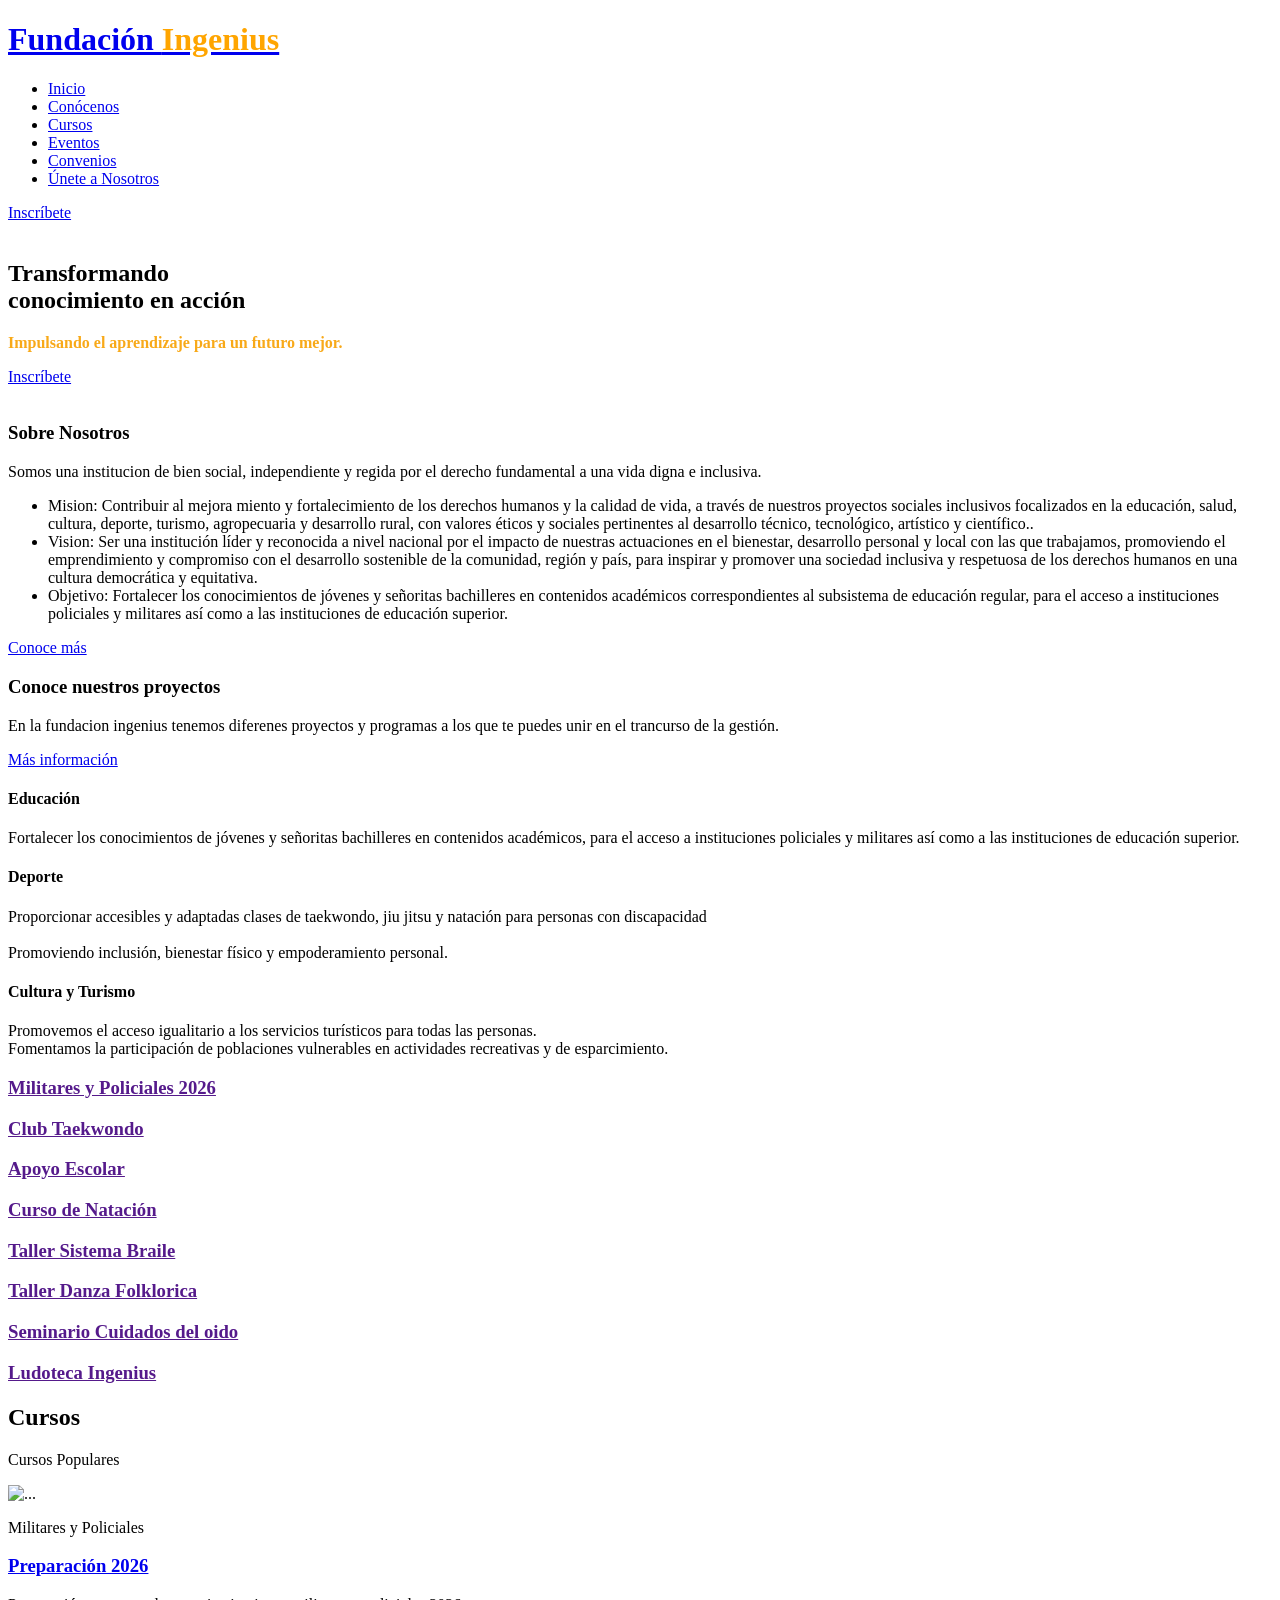
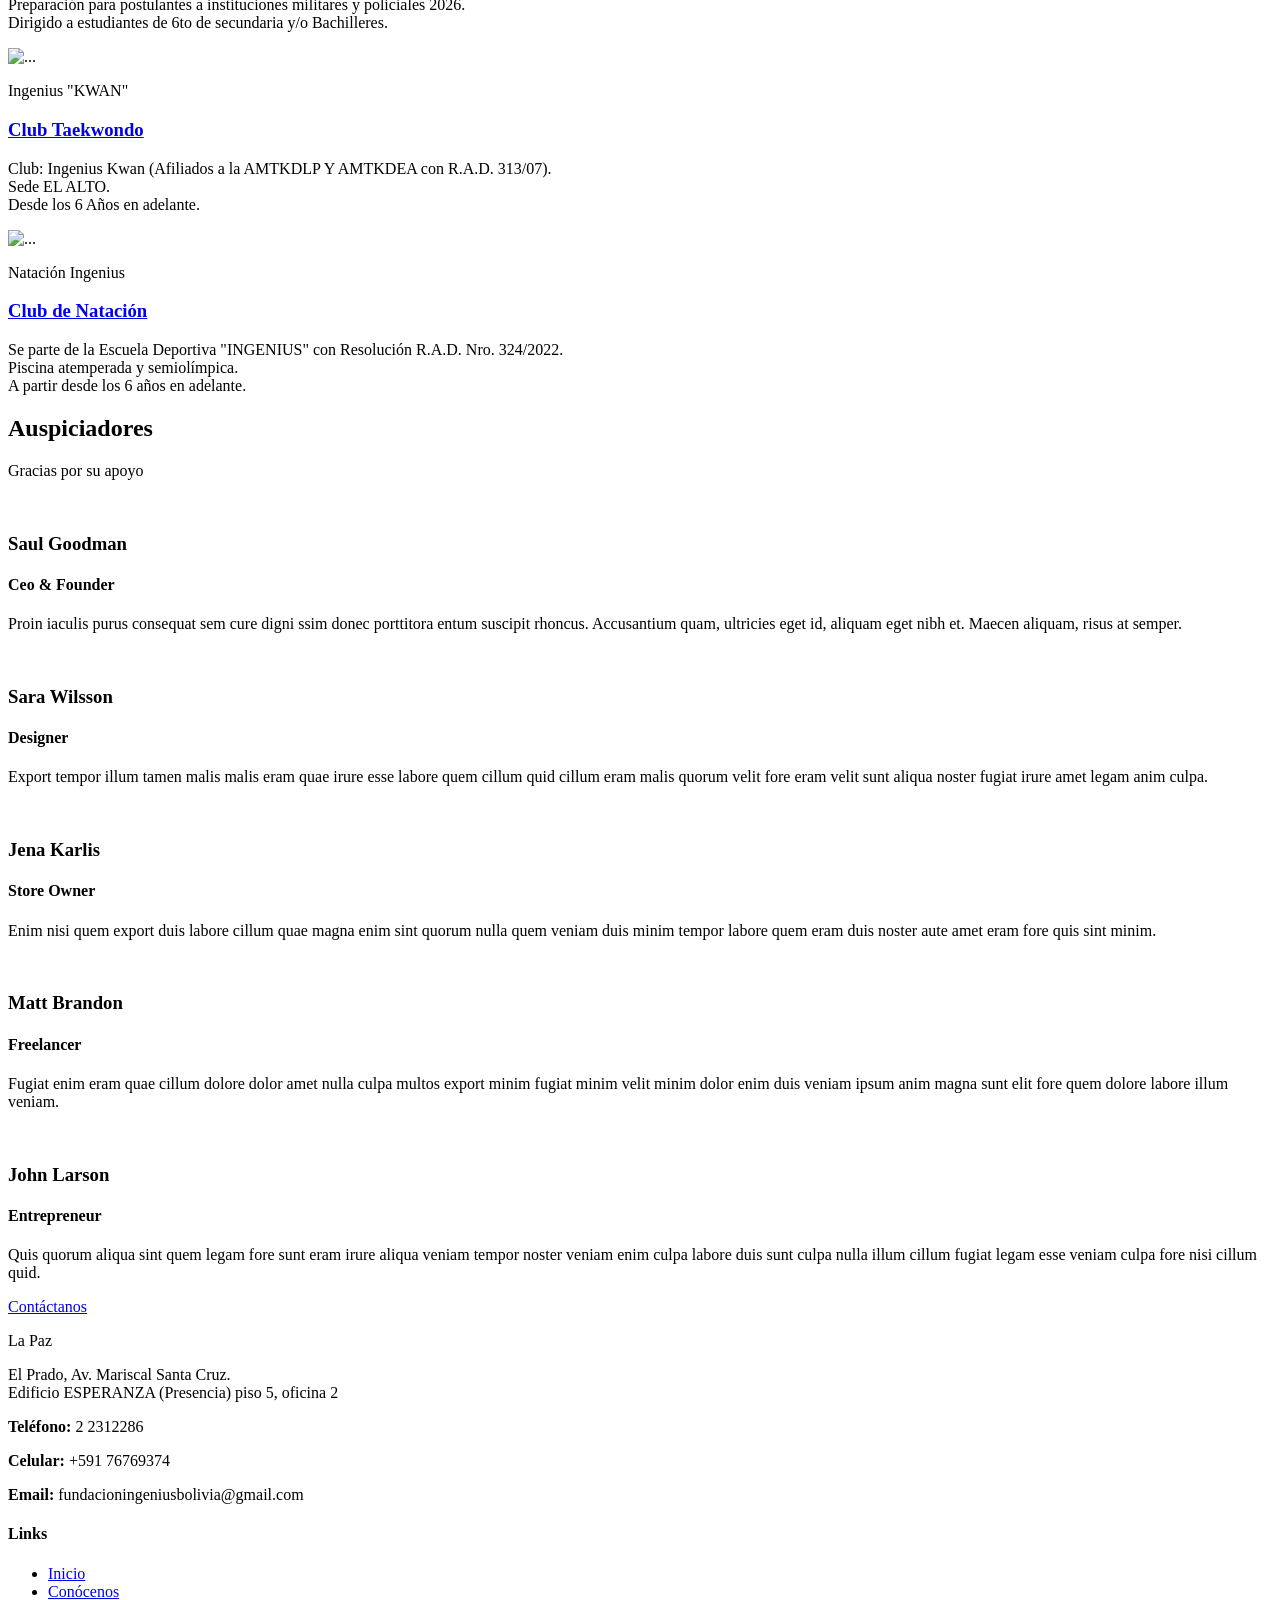
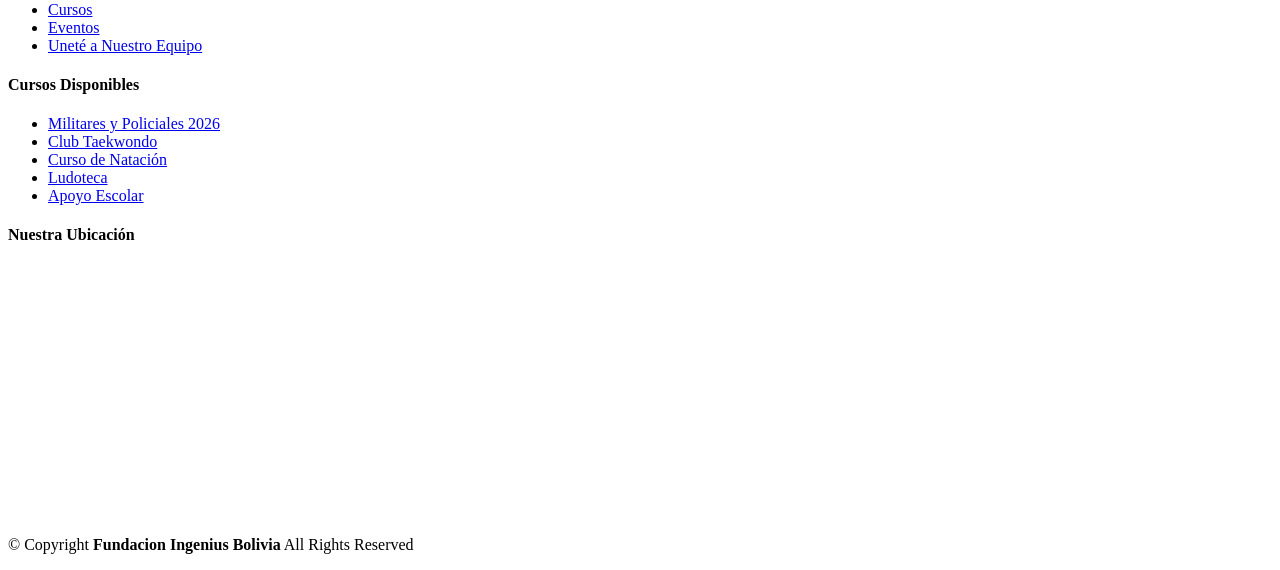
==== index.html @ aba6fb9d "Add files via upload v.0 creado el 9 de abril 2025" ====
<!DOCTYPE html>
<html lang="en">

<head>
  <meta charset="utf-8">
  <meta content="width=device-width, initial-scale=1.0" name="viewport">
  <title>Index - Mentor Bootstrap Template</title>
  <meta name="description" content="">
  <meta name="keywords" content="">

  <!-- Favicons -->
  <link href="assets/img/favicon1.png" rel="icon">
  <link href="assets/img/apple-touch-icon.png" rel="apple-touch-icon">

  <!-- Fonts -->
  <link href="https://fonts.googleapis.com" rel="preconnect">
  <link href="https://fonts.gstatic.com" rel="preconnect" crossorigin>
  <link href="https://fonts.googleapis.com/css2?family=Open+Sans:ital,wght@0,300;0,400;0,500;0,600;0,700;0,800;1,300;1,400;1,500;1,600;1,700;1,800&family=Poppins:ital,wght@0,100;0,200;0,300;0,400;0,500;0,600;0,700;0,800;0,900;1,100;1,200;1,300;1,400;1,500;1,600;1,700;1,800;1,900&family=Raleway:ital,wght@0,100;0,200;0,300;0,400;0,500;0,600;0,700;0,800;0,900;1,100;1,200;1,300;1,400;1,500;1,600;1,700;1,800;1,900&display=swap" rel="stylesheet">

  <!-- Vendor CSS Files -->
  <link href="assets/vendor/bootstrap/css/bootstrap.min.css" rel="stylesheet">
  <link href="assets/vendor/bootstrap-icons/bootstrap-icons.css" rel="stylesheet">
  <link href="assets/vendor/aos/aos.css" rel="stylesheet">
  <link href="assets/vendor/glightbox/css/glightbox.min.css" rel="stylesheet">
  <link href="assets/vendor/swiper/swiper-bundle.min.css" rel="stylesheet">

  <!-- Main CSS File -->
  <link href="assets/css/main.css" rel="stylesheet">
  
  <!-- =======================================================
  * Template Name: Mentor
  * Template URL: https://bootstrapmade.com/mentor-free-education-bootstrap-theme/
  * Updated: Aug 07 2024 with Bootstrap v5.3.3
  * Author: BootstrapMade.com
  * License: https://bootstrapmade.com/license/
  ======================================================== -->
</head>

<body class="index-page">

  <header id="header" class="header d-flex align-items-center sticky-top">
    <div class="container-fluid container-xl position-relative d-flex align-items-center">

      <a href="index.html" class="logo d-flex align-items-center me-auto">
        <!-- Uncomment the line below if you also wish to use an image logo -->
        <!-- <img src="assets/img/logo.png" alt=""> -->
        <h1 class="sitename">Fundación <span class="ingenius">Ingenius</span></h1>
      </a>
      <style>
    .ingenius {
      color: orange; /* Cambia el color de la palabra Ingenius a naranja */
    }
  </style>

      <nav id="navmenu" class="navmenu">
        <ul>
          <li><a href="index.html" class="active">Inicio<br></a></li>
          <li><a href="conócenos.html">Conócenos</a></li>
          <li><a href="cursos.html">Cursos</a></li>
          <li><a href="eventos.html">Eventos</a></li>
          <li><a href="convenios.html">Convenios</a></li>
          <li><a href="Unete.html">Únete a Nosotros</a></li>
        </ul>
        <i class="mobile-nav-toggle d-xl-none bi bi-list"></i>
      </nav>

      <a class="btn-getstarted" href="cursos.html">Inscríbete</a>

    </div>
  </header>

  <main class="main">

    <!-- Hero Section -->
    <section id="hero" class="hero section dark-background">

      <img src="assets/img/portada.jpg" alt="" data-aos="fade-in">

      <div class="container">
        <h2 data-aos="fade-up" data-aos-delay="100">Transformando <br>conocimiento en acción</h2>
        <p data-aos="fade-up" data-aos-delay="200"><span style="color: rgba(247, 160, 0, 0.907);"><b>Impulsando el aprendizaje para un futuro mejor.</b></span></p>
        

        <div class="d-flex mt-4" data-aos="fade-up" data-aos-delay="300">
          <a href="cursos.html" class="btn-get-started">Inscríbete</a>
        </div>
      </div>

    </section><!-- /Hero Section -->

    <!-- About Section -->
    <section id="about" class="about section">

      <div class="container">

        <div class="row gy-4">

          <div class="col-lg-6 order-1 order-lg-2" data-aos="fade-up" data-aos-delay="100">
            <img src="assets/img/cara.jpg" class="img-fluid" alt="">
          </div>

          <div class="col-lg-6 order-2 order-lg-1 content" data-aos="fade-up" data-aos-delay="200">
            <h3>Sobre Nosotros</h3>
            <p class="fst-italic">
              Somos una institucion de bien social, independiente y regida por el derecho fundamental a una vida digna e inclusiva.
            </p>
            <ul>
              <li><i class="bi bi-check-circle"></i> <span>Mision: Contribuir al mejora miento y fortalecimiento de los derechos humanos y la calidad de vida,
               a través de nuestros proyectos sociales inclusivos focalizados en la educación, salud, cultura, deporte, turismo, agropecuaria y desarrollo rural,
                con valores éticos y sociales pertinentes al desarrollo técnico, tecnológico, artístico y científico..</span></li>
              <li><i class="bi bi-check-circle"></i> <span>Vision: Ser una institución líder y reconocida a nivel nacional por el impacto de nuestras actuaciones en el bienestar,
                 desarrollo personal y local con	las que	trabajamos, promoviendo el emprendimiento y compromiso con el desarrollo sostenible de la comunidad,
                  región y país, para inspirar y promover una sociedad inclusiva y respetuosa de los derechos humanos en una cultura democrática y equitativa. </span></li>
              <li><i class="bi bi-check-circle"></i> <span>Objetivo: Fortalecer los conocimientos de jóvenes y señoritas bachilleres en contenidos académicos correspondientes
                 al subsistema de educación regular, para el acceso a instituciones policiales y militares así como a las instituciones de educación superior.</span></li>
            </ul>
            <a href="conócenos.html" class="read-more"><span>Conoce más</span><i class="bi bi-arrow-right"></i></a>
          </div>

        </div>

      </div>

    </section><!-- /About Section -->

    
    <!-- Why Us Section -->
    <section id="why-us" class="section why-us">

      <div class="container">

        <div class="row gy-4">

          <div class="col-lg-4" data-aos="fade-up" data-aos-delay="100">
            <div class="why-box">
              <h3>Conoce nuestros proyectos</h3>
              <p>
                En la fundacion ingenius tenemos diferenes proyectos y programas a los que te puedes unir en el trancurso
                de la gestión.
              </p>
              <div class="text-center">
                <a href="#" class="more-btn"><span>Más información</span> <i class="bi bi-chevron-right"></i></a>
              </div>
            </div>
          </div><!-- End Why Box -->

          <div class="col-lg-8 d-flex align-items-stretch">
            <div class="row gy-4" data-aos="fade-up" data-aos-delay="200">

              <div class="col-xl-4">
                <div class="icon-box d-flex flex-column justify-content-center align-items-center">
                  <i class="bi bi-clipboard-data"></i>
                  <h4>Educación</h4>
                  <p> Fortalecer los conocimientos de jóvenes y señoritas bachilleres en contenidos académicos,
                     para el acceso a instituciones policiales y militares así como a las instituciones de educación superior. </p>
                </div>
              </div><!-- End Icon Box -->

              <div class="col-xl-4" data-aos="fade-up" data-aos-delay="300">
                <div class="icon-box d-flex flex-column justify-content-center align-items-center">
                  <i class="bi bi-trophy"></i>
                  <h4>Deporte</h4>
                  <p>Proporcionar accesibles	y adaptadas clases de taekwondo, jiu jitsu y natación para personas con discapacidad<br><br>
                     Promoviendo inclusión, bienestar físico y empoderamiento personal.</p>
                </div>
              </div><!-- End Icon Box -->

              <div class="col-xl-4" data-aos="fade-up" data-aos-delay="400">
                <div class="icon-box d-flex flex-column justify-content-center align-items-center">
                  <i class="bi bi-airplane-engines"></i>
                  <h4>Cultura  y Turismo</h4>
                  <p>Promovemos el acceso igualitario a los servicios turísticos para todas las personas.<br>
                    Fomentamos la participación de poblaciones vulnerables en actividades recreativas y de esparcimiento.</p>
                </div>
              </div><!-- End Icon Box -->

            </div>
          </div>

        </div>

      </div>

    </section><!-- /Why Us Section -->

    <!-- Features Section -->
    <section id="features" class="features section">

      <div class="container">

        <div class="row gy-4">

          <div class="col-lg-3 col-md-4" data-aos="fade-up" data-aos-delay="100">
            <div class="features-item">
              <i class="bi bi-eye" style="color: #ffbb2c;"></i>
              <h3><a href="" class="stretched-link">Militares y Policiales 2026</a></h3>
            </div>
          </div><!-- End Feature Item -->

          <div class="col-lg-3 col-md-4" data-aos="fade-up" data-aos-delay="200">
            <div class="features-item">
              <i class="bi bi-command" style="color: #5578ff;"></i>
              <h3><a href="" class="stretched-link">Club Taekwondo</a></h3>
            </div>
          </div><!-- End Feature Item -->

          <div class="col-lg-3 col-md-4" data-aos="fade-up" data-aos-delay="300">
            <div class="features-item">
              <i class="bi bi-mortarboard" style="color: #e80368;"></i>
              <h3><a href="" class="stretched-link">Apoyo Escolar</a></h3>
            </div>
          </div><!-- End Feature Item -->

          <div class="col-lg-3 col-md-4" data-aos="fade-up" data-aos-delay="400">
            <div class="features-item">
              <i class="bi bi-nut" style="color: #e361ff;"></i>
              <h3><a href="" class="stretched-link">Curso de Natación</a></h3>
            </div>
          </div><!-- End Feature Item -->

          <div class="col-lg-3 col-md-4" data-aos="fade-up" data-aos-delay="500">
            <div class="features-item">
              <i class="bi bi-shuffle" style="color: #47aeff;"></i>
              <h3><a href="" class="stretched-link">Taller Sistema Braile</a></h3>
            </div>
          </div><!-- End Feature Item -->

          <div class="col-lg-3 col-md-4" data-aos="fade-up" data-aos-delay="600">
            <div class="features-item">
              <i class="bi bi-star" style="color: #ffa76e;"></i>
              <h3><a href="" class="stretched-link">Taller Danza Folklorica</a></h3>
            </div>
          </div><!-- End Feature Item -->

          <div class="col-lg-3 col-md-4" data-aos="fade-up" data-aos-delay="700">
            <div class="features-item">
              <i class="bi bi-x-diamond" style="color: #11dbcf;"></i>
              <h3><a href="" class="stretched-link">Seminario Cuidados del oido</a></h3>
            </div>
          </div><!-- End Feature Item -->

          <div class="col-lg-3 col-md-4" data-aos="fade-up" data-aos-delay="800">
            <div class="features-item">
              <i class="bi bi-brightness-high" style="color: #dddd2a;"></i>
              <h3><a href="" class="stretched-link">Ludoteca Ingenius</a></h3>
            </div>
          </div><!-- End Feature Item -->

        </div>

      </div>

    </section><!-- /Features Section -->

    <!-- Cursos Section -->
    <section id="courses" class="courses section">

      <!-- Section Title -->
      <div class="container section-title" data-aos="fade-up">
        <h2>Cursos</h2>
        <p>Cursos Populares</p>
      </div><!-- End Section Title -->

      <div class="container">

        <div class="row">

          <div class="col-lg-4 col-md-6 d-flex align-items-stretch" data-aos="zoom-in" data-aos-delay="100">
            <div class="course-item">
              <img src="assets/img/curso1.png" class="img-fluid" alt="...">
              <div class="course-content">
                <div class="d-flex justify-content-between align-items-center mb-3">
                  <p class="category">Militares y Policiales </p>
                  
                </div>

                <h3><a href="course-details.html">Preparación 2026</a></h3>
                <p class="description">Preparación para postulantes a instituciones militares y policiales 2026. 
                  <br>Dirigido a estudiantes de 6to de secundaria y/o Bachilleres.</p>
              </div>
            </div>
          </div> <!-- End Course Item-->

          <div class="col-lg-4 col-md-6 d-flex align-items-stretch mt-4 mt-md-0" data-aos="zoom-in" data-aos-delay="200">
            <div class="course-item">
              <img src="assets/img/curso2.png" class="img-fluid" alt="...">
              <div class="course-content">
                <div class="d-flex justify-content-between align-items-center mb-3">
                  <p class="category">Ingenius "KWAN"</p>
                  
                </div>

                <h3><a href="course-details.html">Club Taekwondo</a></h3>
                <p class="description">Club: Ingenius Kwan (Afiliados a la AMTKDLP Y AMTKDEA con R.A.D. 313/07).
                  <br> Sede EL ALTO. <br> Desde los 6 Años en adelante.</p>
              </div>
            </div>
          </div> <!-- End Course Item-->

          <div class="col-lg-4 col-md-6 d-flex align-items-stretch mt-4 mt-lg-0" data-aos="zoom-in" data-aos-delay="300">
            <div class="course-item">
              <img src="assets/img/curso3.png" class="img-fluid" alt="...">
              <div class="course-content">
                <div class="d-flex justify-content-between align-items-center mb-3">
                  <p class="category">Natación Ingenius</p>
                  
                </div>

                <h3><a href="course-details.html">Club de Natación</a></h3>
                <p class="description">Se parte de la Escuela Deportiva "INGENIUS" con Resolución R.A.D. Nro. 324/2022.
                  <br> Piscina atemperada y semiolímpica.
                  <br> A partir desde los 6 años en adelante. </p>
              </div>
            </div>
          </div> <!-- End Course Item-->

        </div>

      </div>

    </section><!-- /Cursos Section -->

    <!-- Auspiciadores Section -->
    <section id="testimonials" class="testimonials section">

      <!-- Section Title -->
      <div class="container section-title" data-aos="fade-up">
        <h2>Auspiciadores</h2>
        <p>Gracias por su apoyo</p>
      </div><!-- End Section Title -->

      <div class="container" data-aos="fade-up" data-aos-delay="100">

        <div class="swiper init-swiper">
          <script type="application/json" class="swiper-config">
            {
              "loop": true,
              "speed": 600,
              "autoplay": {
                "delay": 5000
              },
              "slidesPerView": "auto",
              "pagination": {
                "el": ".swiper-pagination",
                "type": "bullets",
                "clickable": true
              },
              "breakpoints": {
                "320": {
                  "slidesPerView": 1,
                  "spaceBetween": 40
                },
                "1200": {
                  "slidesPerView": 2,
                  "spaceBetween": 20
                }
              }
            }
          </script>
          <div class="swiper-wrapper">

            <div class="swiper-slide">
              <div class="testimonial-wrap">
                <div class="testimonial-item">
                  <img src="assets/img/testimonials/testimonials-1.jpg" class="testimonial-img" alt="">
                  <h3>Saul Goodman</h3>
                  <h4>Ceo &amp; Founder</h4>
                  <div class="stars">
                    <i class="bi bi-star-fill"></i><i class="bi bi-star-fill"></i><i class="bi bi-star-fill"></i><i class="bi bi-star-fill"></i><i class="bi bi-star-fill"></i>
                  </div>
                  <p>
                    <i class="bi bi-quote quote-icon-left"></i>
                    <span>Proin iaculis purus consequat sem cure digni ssim donec porttitora entum suscipit rhoncus. Accusantium quam, ultricies eget id, aliquam eget nibh et. Maecen aliquam, risus at semper.</span>
                    <i class="bi bi-quote quote-icon-right"></i>
                  </p>
                </div>
              </div>
            </div><!-- End testimonial item -->

            <div class="swiper-slide">
              <div class="testimonial-wrap">
                <div class="testimonial-item">
                  <img src="assets/img/testimonials/testimonials-2.jpg" class="testimonial-img" alt="">
                  <h3>Sara Wilsson</h3>
                  <h4>Designer</h4>
                  <div class="stars">
                    <i class="bi bi-star-fill"></i><i class="bi bi-star-fill"></i><i class="bi bi-star-fill"></i><i class="bi bi-star-fill"></i><i class="bi bi-star-fill"></i>
                  </div>
                  <p>
                    <i class="bi bi-quote quote-icon-left"></i>
                    <span>Export tempor illum tamen malis malis eram quae irure esse labore quem cillum quid cillum eram malis quorum velit fore eram velit sunt aliqua noster fugiat irure amet legam anim culpa.</span>
                    <i class="bi bi-quote quote-icon-right"></i>
                  </p>
                </div>
              </div>
            </div><!-- End testimonial item -->

            <div class="swiper-slide">
              <div class="testimonial-wrap">
                <div class="testimonial-item">
                  <img src="assets/img/testimonials/testimonials-3.jpg" class="testimonial-img" alt="">
                  <h3>Jena Karlis</h3>
                  <h4>Store Owner</h4>
                  <div class="stars">
                    <i class="bi bi-star-fill"></i><i class="bi bi-star-fill"></i><i class="bi bi-star-fill"></i><i class="bi bi-star-fill"></i><i class="bi bi-star-fill"></i>
                  </div>
                  <p>
                    <i class="bi bi-quote quote-icon-left"></i>
                    <span>Enim nisi quem export duis labore cillum quae magna enim sint quorum nulla quem veniam duis minim tempor labore quem eram duis noster aute amet eram fore quis sint minim.</span>
                    <i class="bi bi-quote quote-icon-right"></i>
                  </p>
                </div>
              </div>
            </div><!-- End testimonial item -->

            <div class="swiper-slide">
              <div class="testimonial-wrap">
                <div class="testimonial-item">
                  <img src="assets/img/testimonials/testimonials-4.jpg" class="testimonial-img" alt="">
                  <h3>Matt Brandon</h3>
                  <h4>Freelancer</h4>
                  <div class="stars">
                    <i class="bi bi-star-fill"></i><i class="bi bi-star-fill"></i><i class="bi bi-star-fill"></i><i class="bi bi-star-fill"></i><i class="bi bi-star-fill"></i>
                  </div>
                  <p>
                    <i class="bi bi-quote quote-icon-left"></i>
                    <span>Fugiat enim eram quae cillum dolore dolor amet nulla culpa multos export minim fugiat minim velit minim dolor enim duis veniam ipsum anim magna sunt elit fore quem dolore labore illum veniam.</span>
                    <i class="bi bi-quote quote-icon-right"></i>
                  </p>
                </div>
              </div>
            </div><!-- End testimonial item -->

            <div class="swiper-slide">
              <div class="testimonial-wrap">
                <div class="testimonial-item">
                  <img src="assets/img/testimonials/testimonials-5.jpg" class="testimonial-img" alt="">
                  <h3>John Larson</h3>
                  <h4>Entrepreneur</h4>
                  <div class="stars">
                    <i class="bi bi-star-fill"></i><i class="bi bi-star-fill"></i><i class="bi bi-star-fill"></i><i class="bi bi-star-fill"></i><i class="bi bi-star-fill"></i>
                  </div>
                  <p>
                    <i class="bi bi-quote quote-icon-left"></i>
                    <span>Quis quorum aliqua sint quem legam fore sunt eram irure aliqua veniam tempor noster veniam enim culpa labore duis sunt culpa nulla illum cillum fugiat legam esse veniam culpa fore nisi cillum quid.</span>
                    <i class="bi bi-quote quote-icon-right"></i>
                  </p>
                </div>
              </div>
            </div><!-- End testimonial item -->

          </div>
          <div class="swiper-pagination"></div>
        </div>

      </div>

    </section><!-- /Auspiciadores Section -->

    <!-- /footer -->
  </main>

  <footer id="footer" class="footer position-relative light-background">

    <div class="container footer-top">
      <div class="row gy-4">
        <div class="col-lg-4 col-md-6 footer-about">
          <a href="index.html" class="logo d-flex align-items-center">
            <span class="sitename">Contáctanos</span>
          </a>
          <div class="footer-contact pt-3">
            <p>La Paz</p>
            <p>El Prado, Av. Mariscal Santa Cruz.
              <br> Edificio ESPERANZA (Presencia) piso 5, oficina 2</p>
            <p class="mt-3"><strong>Teléfono:</strong> <span>2 2312286</span></p>
            <p><strong>Celular:</strong> <span>+591 76769374</span></p>
            <p><strong>Email:</strong> <span>fundacioningeniusbolivia@gmail.com</span></p>
          </div>
          <div class="social-links d-flex mt-4">
            <a href=""><i class="bi bi-twitter-x"></i></a>
            <a href="https://www.facebook.com/profile.php?id=61551019989097&locale=es_LA"><i class="bi bi-facebook"></i></a>
            <a href=""><i class="bi bi-instagram"></i></a>
            <a href="http://wa.me/59176769374"><i class="bi bi-whatsapp"></i></a>
          </div>
        </div>

        <div class="col-lg-2 col-md-3 footer-links">
          <h4>Links</h4>
          <ul>
            <li><a href="#">Inicio</a></li>
            <li><a href="#">Conócenos</a></li>
            <li><a href="#">Cursos</a></li>
            <li><a href="#">Eventos</a></li>
            <li><a href="#">Uneté a Nuestro Equipo</a></li>
          </ul>
        </div>

        <div class="col-lg-2 col-md-3 footer-links">
          <h4>Cursos Disponibles</h4>
          <ul>
            <li><a href="#">Militares y Policiales 2026</a></li>
            <li><a href="#">Club Taekwondo</a></li>
            <li><a href="#">Curso de Natación</a></li>
            <li><a href="#">Ludoteca</a></li>
            <li><a href="#">Apoyo Escolar</a></li>
          </ul>
        </div>

        <div class="col-lg-4 col-md-12">
          <h4>Nuestra Ubicación</h4>
          <iframe 
            src="https://www.google.com/maps/embed?pb=!1m18!1m12!1m3!1d3825.570882433929!2d-68.1364099!3d-16.4972523!2m3!1f0!2f0!3f0!3m2!1i1024!2i768!4f13.1!3m3!1m2!1s0x915edf0124077f69%3A0x8f3f6873fa115785!2sCentro%20Pedag%C3%B3gico%20Ingenius!5e0!3m2!1ses-419!2sbo!4v1743532230890!5m2!1ses-419!2sbo"  
            width="100%" 
            height="250" 
            style="border:0; border-radius: 10px;" 
            allowfullscreen="" 
            loading="lazy" 
            referrerpolicy="no-referrer-when-downgrade">
          </iframe>
        </div>
      </div>
    </div>
        

      </div>
    </div>

    <div class="container copyright text-center mt-4">
      <p>© <span>Copyright</span> <strong class="px-1 sitename">Fundacion Ingenius Bolivia</strong> <span>All Rights Reserved</span></p>
      <div class="credits">
        </div>
    </div>
   

  </footer>

  <!-- Scroll Top -->
  <a href="#" id="scroll-top" class="scroll-top d-flex align-items-center justify-content-center"><i class="bi bi-arrow-up-short"></i></a>

  <!-- Preloader -->
  <div id="preloader"></div>

  <!-- Vendor JS Files -->
  <script src="assets/vendor/bootstrap/js/bootstrap.bundle.min.js"></script>
  <script src="assets/vendor/php-email-form/validate.js"></script>
  <script src="assets/vendor/aos/aos.js"></script>
  <script src="assets/vendor/glightbox/js/glightbox.min.js"></script>
  <script src="assets/vendor/purecounter/purecounter_vanilla.js"></script>
  <script src="assets/vendor/swiper/swiper-bundle.min.js"></script>

  <!-- Main JS File -->
  <script src="assets/js/main.js"></script>

</body>

</html>
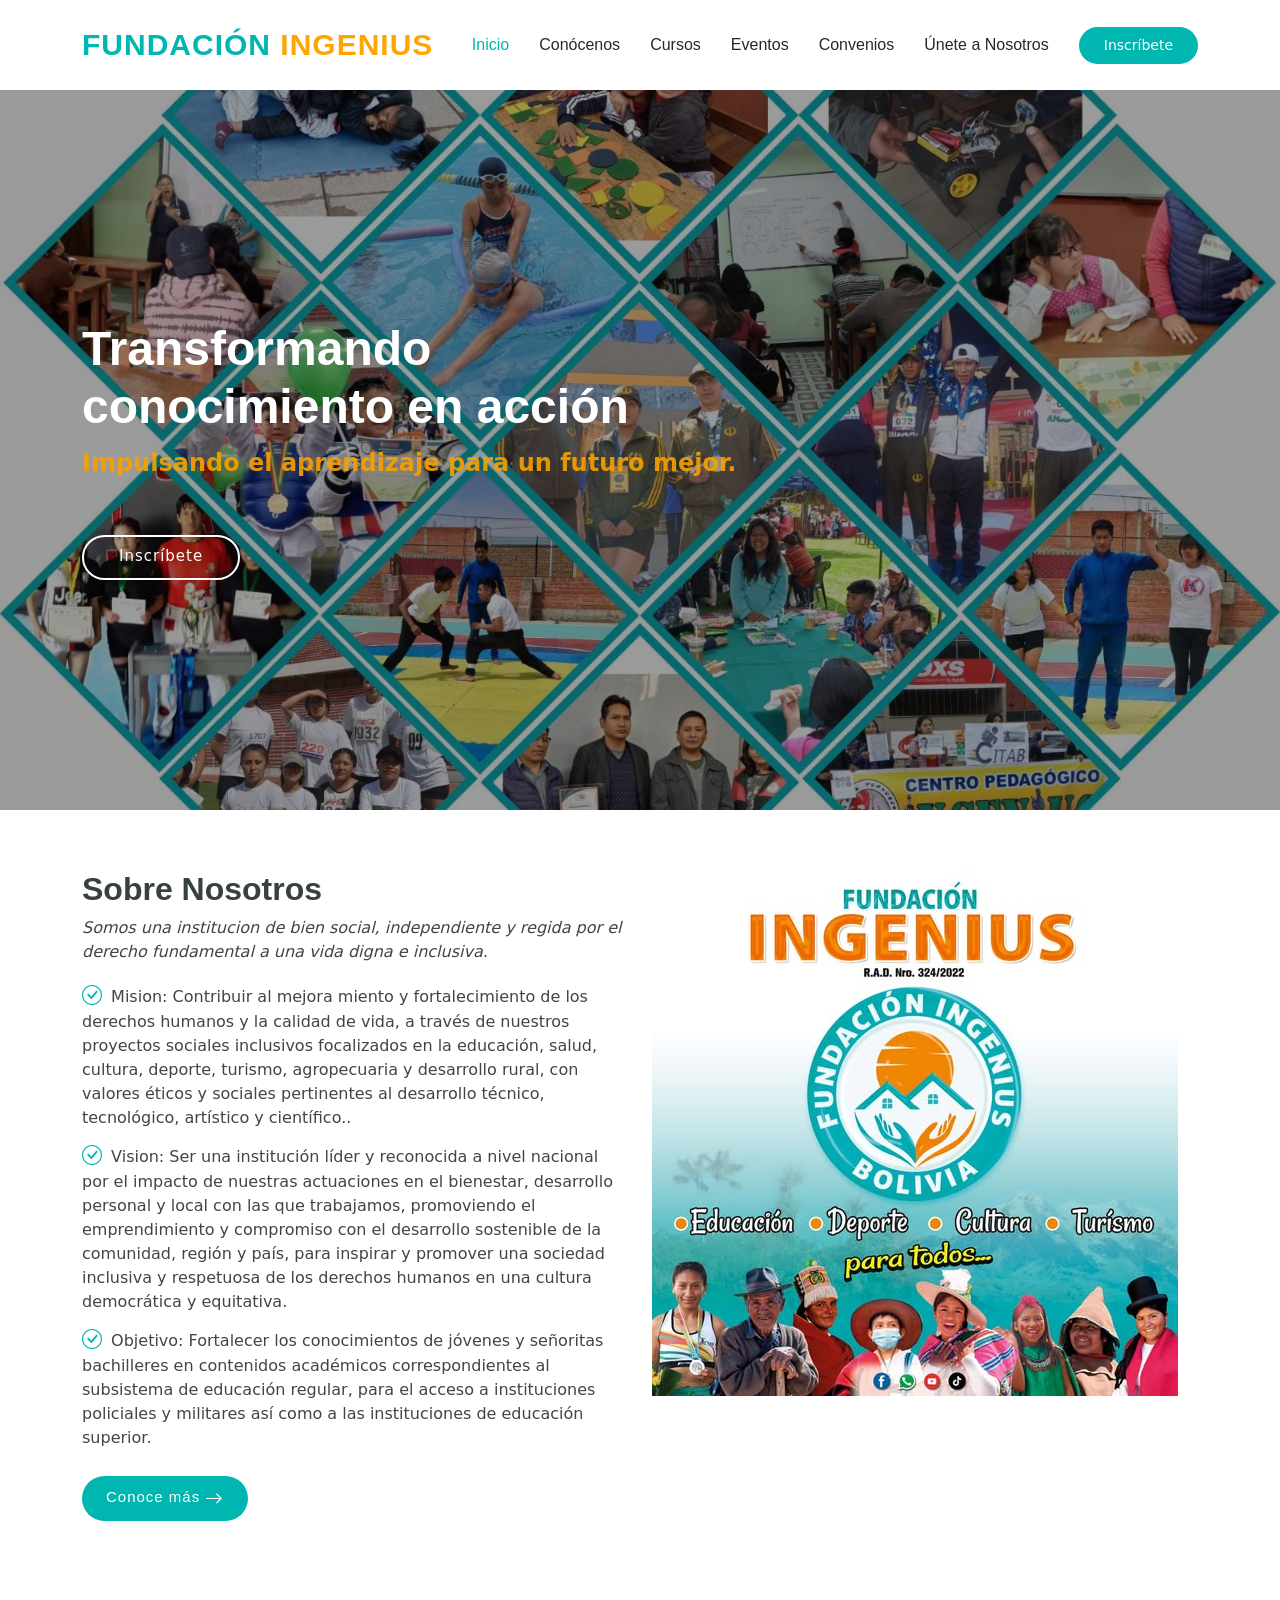
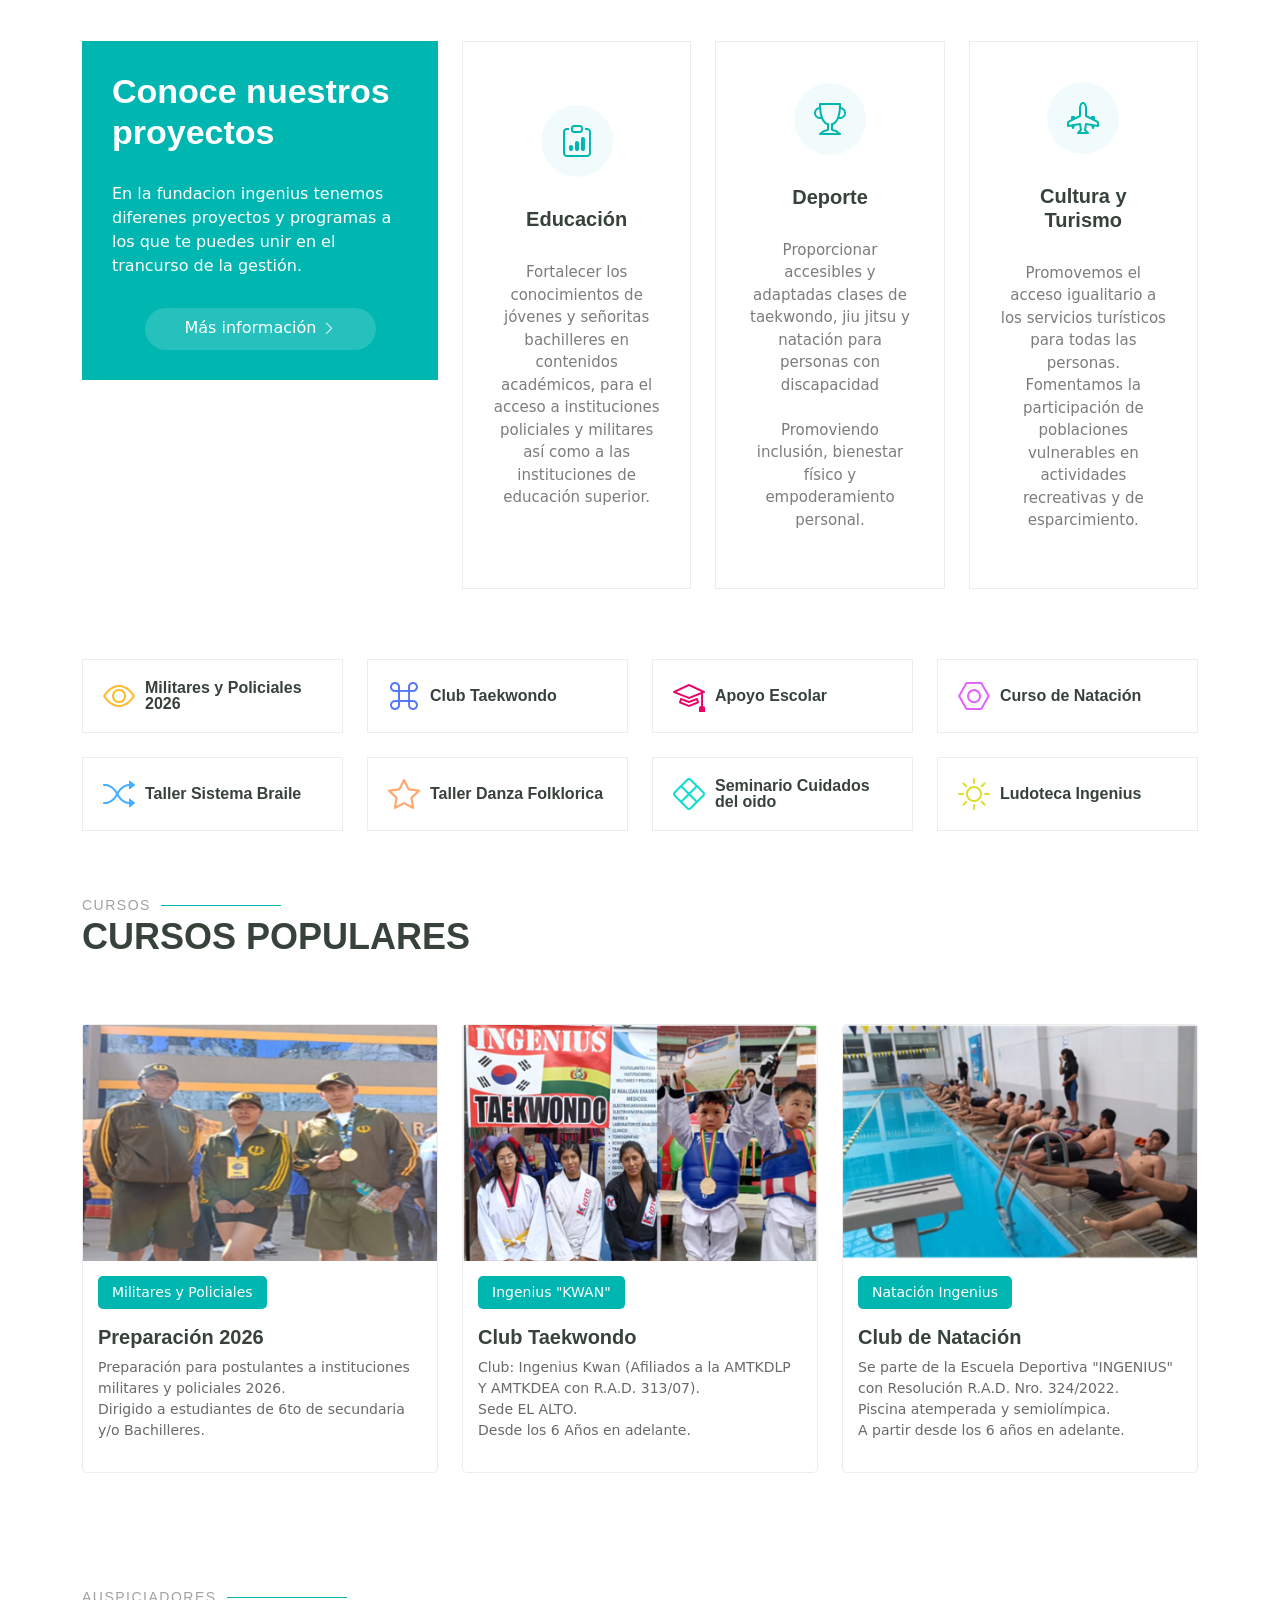
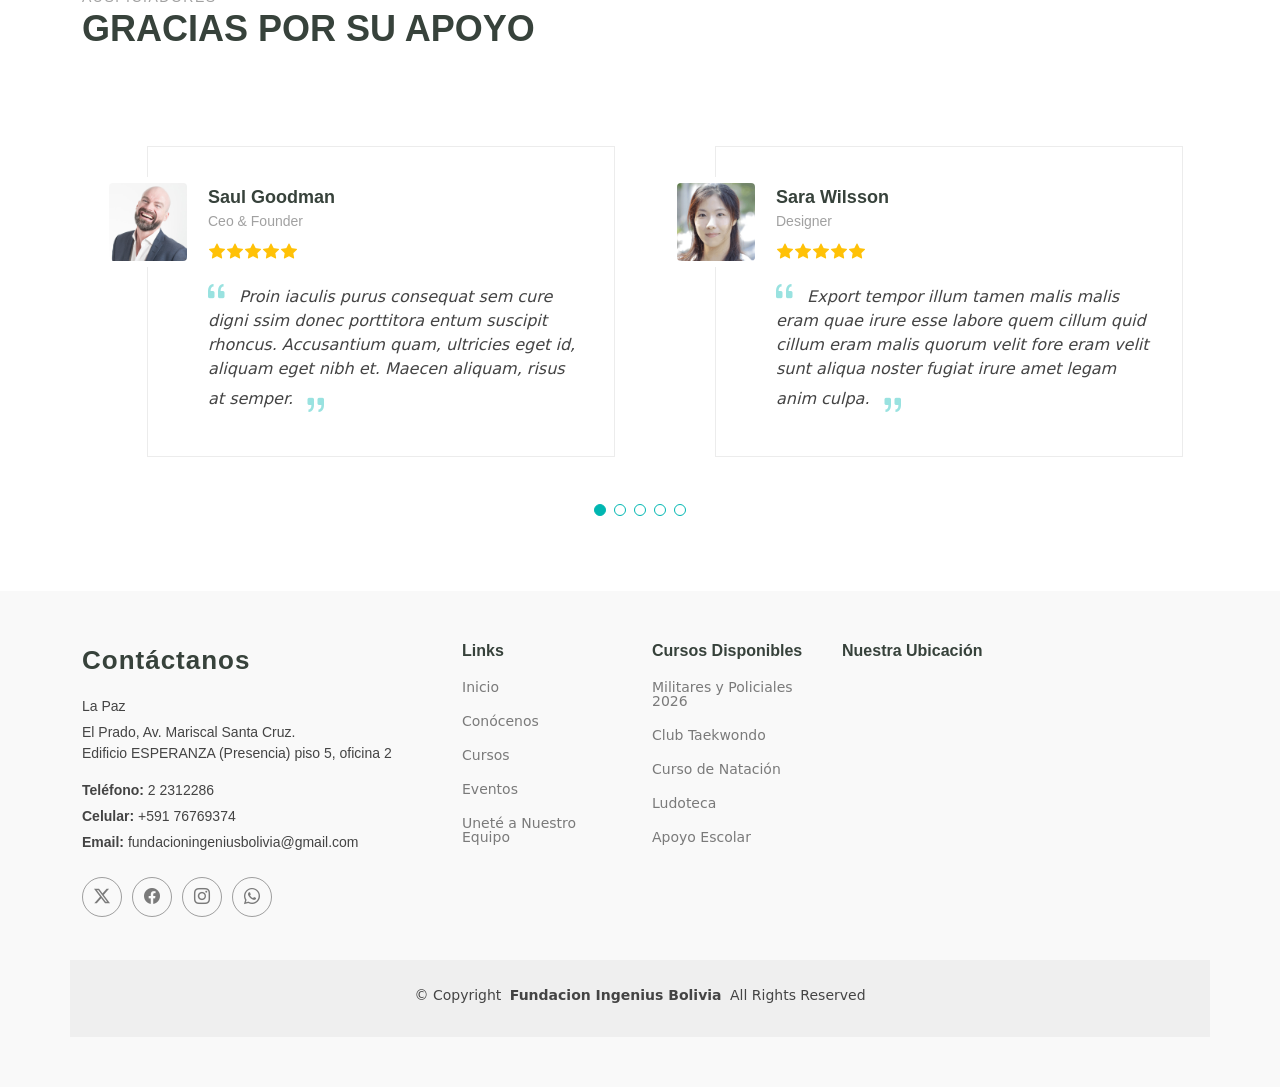
==== commit ac43abd2: "Update index.html" ====
--- a/index.html
+++ b/index.html
@@ -59,7 +59,7 @@
           <li><a href="cursos.html">Cursos</a></li>
           <li><a href="eventos.html">Eventos</a></li>
           <li><a href="convenios.html">Convenios</a></li>
-          <li><a href="Unete.html">Únete a Nosotros</a></li>
+          <li><a href="unete.html">Únete a Nosotros</a></li>
         </ul>
         <i class="mobile-nav-toggle d-xl-none bi bi-list"></i>
       </nav>
@@ -553,4 +553,4 @@
 
 </body>
 
-</html>+</html>
--- a/assets/css/main.css
+++ b/assets/css/main.css
@@ -0,0 +1,1887 @@
+/**
+* Template Name: Mentor
+* Template URL: https://bootstrapmade.com/mentor-free-education-bootstrap-theme/
+* Updated: Aug 07 2024 with Bootstrap v5.3.3
+* Author: BootstrapMade.com
+* License: https://bootstrapmade.com/license/
+*/
+
+/*--------------------------------------------------------------
+# Font & Color Variables
+# Help: https://bootstrapmade.com/color-system/
+--------------------------------------------------------------*/
+/* Fonts */
+
+/* Global Colors - The following color variables are used throughout the website. Updating them here will change the color scheme of the entire website */
+:root {
+  --default-font: "Open Sans", system-ui, -apple-system, "Segoe UI", Roboto, "Helvetica Neue", Arial, "Noto Sans", "Liberation Sans", sans-serif, "Apple Color Emoji", "Segoe UI Emoji", "Segoe UI Symbol", "Noto Color Emoji";
+  --heading-font: "Raleway", sans-serif;
+  --nav-font: "Poppins", sans-serif;
+
+  /* Global Colors */
+  --background-color: #ffffff; /* Fondo del sitio */
+  --default-color: #444444; /* Texto principal */
+  --heading-color: #37423b; /* Títulos y encabezados */
+  --accent-color: #00B6B1; /* Color verde esmeralda para botones, enlaces y acentos */
+  --surface-color: #ffffff; /* Fondo de tarjetas, cajas, etc. */
+  --contrast-color: #ffffff; /* Texto claro sobre fondo oscuro */
+
+  /* Nav Menu Colors */
+  --nav-color: #272828; /* Color de los enlaces del menú */
+  --nav-hover-color: #00B6B1; /* Hover en el menú */
+  --nav-mobile-background-color: #ffffff; /* Fondo menú móvil */
+  --nav-dropdown-background-color: #ffffff; /* Fondo del menú desplegable */
+  --nav-dropdown-color: #272828; /* Color de enlaces desplegables */
+  --nav-dropdown-hover-color: #00B6B1; /* Hover en el menú desplegable */
+
+  /* Scroll suave */
+  scroll-behavior: smooth;
+}
+
+/* Color Presets */
+.light-background {
+  --background-color: #f9f9f9;
+  --surface-color: #ffffff;
+}
+
+.dark-background {
+  --background-color: #060606;
+  --default-color: #ffffff;
+  --heading-color: #ffffff;
+  --surface-color: #252525;
+  --contrast-color: #ffffff;
+}
+
+
+/* Smooth scroll */
+:root {
+  scroll-behavior: smooth;
+}
+
+/*--------------------------------------------------------------
+# General Styling & Shared Classes
+--------------------------------------------------------------*/
+body {
+  color: var(--default-color);
+  background-color: var(--background-color);
+  font-family: var(--default-font);
+}
+
+a {
+  color: var(--accent-color);
+  text-decoration: none;
+  transition: 0.3s;
+}
+
+a:hover {
+  color: color-mix(in srgb, var(--accent-color), transparent 25%);
+  text-decoration: none;
+}
+
+h1,
+h2,
+h3,
+h4,
+h5,
+h6 {
+  color: var(--heading-color);
+  font-family: var(--heading-font);
+}
+
+/* PHP Email Form Messages
+------------------------------*/
+.php-email-form .error-message {
+  display: none;
+  background: #df1529;
+  color: #ffffff;
+  text-align: left;
+  padding: 15px;
+  margin-bottom: 24px;
+  font-weight: 600;
+}
+
+.php-email-form .sent-message {
+  display: none;
+  color: #ffffff;
+  background: #059652;
+  text-align: center;
+  padding: 15px;
+  margin-bottom: 24px;
+  font-weight: 600;
+}
+
+.php-email-form .loading {
+  display: none;
+  background: var(--surface-color);
+  text-align: center;
+  padding: 15px;
+  margin-bottom: 24px;
+}
+
+.php-email-form .loading:before {
+  content: "";
+  display: inline-block;
+  border-radius: 50%;
+  width: 24px;
+  height: 24px;
+  margin: 0 10px -6px 0;
+  border: 3px solid var(--accent-color);
+  border-top-color: var(--surface-color);
+  animation: php-email-form-loading 1s linear infinite;
+}
+
+@keyframes php-email-form-loading {
+  0% {
+    transform: rotate(0deg);
+  }
+
+  100% {
+    transform: rotate(360deg);
+  }
+}
+
+/* Pulsating Play Button
+------------------------------*/
+.pulsating-play-btn {
+  width: 94px;
+  height: 94px;
+  background: radial-gradient(var(--accent-color) 50%, color-mix(in srgb, var(--accent-color), transparent 75%) 52%);
+  border-radius: 50%;
+  display: block;
+  position: relative;
+  overflow: hidden;
+}
+
+.pulsating-play-btn:before {
+  content: "";
+  position: absolute;
+  width: 120px;
+  height: 120px;
+  animation-delay: 0s;
+  animation: pulsate-play-btn 2s;
+  animation-direction: forwards;
+  animation-iteration-count: infinite;
+  animation-timing-function: steps;
+  opacity: 1;
+  border-radius: 50%;
+  border: 5px solid color-mix(in srgb, var(--accent-color), transparent 30%);
+  top: -15%;
+  left: -15%;
+  background: rgba(198, 16, 0, 0);
+}
+
+.pulsating-play-btn:after {
+  content: "";
+  position: absolute;
+  left: 50%;
+  top: 50%;
+  transform: translateX(-40%) translateY(-50%);
+  width: 0;
+  height: 0;
+  border-top: 10px solid transparent;
+  border-bottom: 10px solid transparent;
+  border-left: 15px solid #fff;
+  z-index: 100;
+  transition: all 400ms cubic-bezier(0.55, 0.055, 0.675, 0.19);
+}
+
+.pulsating-play-btn:hover:before {
+  content: "";
+  position: absolute;
+  left: 50%;
+  top: 50%;
+  transform: translateX(-40%) translateY(-50%);
+  width: 0;
+  height: 0;
+  border: none;
+  border-top: 10px solid transparent;
+  border-bottom: 10px solid transparent;
+  border-left: 15px solid #fff;
+  z-index: 200;
+  animation: none;
+  border-radius: 0;
+}
+
+.pulsating-play-btn:hover:after {
+  border-left: 15px solid var(--accent-color);
+  transform: scale(20);
+}
+
+@keyframes pulsate-play-btn {
+  0% {
+    transform: scale(0.6, 0.6);
+    opacity: 1;
+  }
+
+  100% {
+    transform: scale(1, 1);
+    opacity: 0;
+  }
+}
+
+/*--------------------------------------------------------------
+# Global Header
+--------------------------------------------------------------*/
+.header {
+  color: var(--default-color);
+  background-color: var(--background-color);
+  padding: 15px 0;
+  transition: all 0.5s;
+  z-index: 997;
+}
+
+.header .logo {
+  line-height: 1;
+}
+
+.header .logo img {
+  max-height: 36px;
+  margin-right: 8px;
+}
+
+.header .logo h1 {
+  font-weight: 700;
+  font-size: 30px;
+  margin: 0;
+  letter-spacing: 1px;
+  text-transform: uppercase;
+  color: var(--accent-color);
+}
+
+.header .btn-getstarted,
+.header .btn-getstarted:focus {
+  color: var(--contrast-color);
+  background: var(--accent-color);
+  font-size: 14px;
+  padding: 8px 25px;
+  margin: 0 0 0 30px;
+  border-radius: 50px;
+  transition: 0.3s;
+}
+
+.header .btn-getstarted:hover,
+.header .btn-getstarted:focus:hover {
+  color: var(--contrast-color);
+  background: color-mix(in srgb, var(--accent-color), transparent 15%);
+}
+
+@media (max-width: 1200px) {
+  .header .logo {
+    order: 1;
+  }
+
+  .header .btn-getstarted {
+    order: 2;
+    margin: 0 15px 0 0;
+    padding: 6px 15px;
+  }
+
+  .header .navmenu {
+    order: 3;
+  }
+}
+
+.scrolled .header {
+  box-shadow: 0px 0 18px rgba(0, 0, 0, 0.1);
+}
+
+/*--------------------------------------------------------------
+# Navigation Menu
+--------------------------------------------------------------*/
+/* Navmenu - Desktop */
+@media (min-width: 1200px) {
+  .navmenu {
+    padding: 0;
+  }
+
+  .navmenu ul {
+    margin: 0;
+    padding: 0;
+    display: flex;
+    list-style: none;
+    align-items: center;
+  }
+
+  .navmenu li {
+    position: relative;
+  }
+
+  .navmenu a,
+  .navmenu a:focus {
+    color: var(--nav-color);
+    padding: 18px 15px;
+    font-size: 16px;
+    font-family: var(--nav-font);
+    font-weight: 400;
+    display: flex;
+    align-items: center;
+    justify-content: space-between;
+    white-space: nowrap;
+    transition: 0.3s;
+  }
+
+  .navmenu a i,
+  .navmenu a:focus i {
+    font-size: 12px;
+    line-height: 0;
+    margin-left: 5px;
+    transition: 0.3s;
+  }
+
+  .navmenu li:last-child a {
+    padding-right: 0;
+  }
+
+  .navmenu li:hover>a,
+  .navmenu .active,
+  .navmenu .active:focus {
+    color: var(--nav-hover-color);
+  }
+
+  .navmenu .dropdown ul {
+    margin: 0;
+    padding: 10px 0;
+    background: var(--nav-dropdown-background-color);
+    display: block;
+    position: absolute;
+    visibility: hidden;
+    left: 14px;
+    top: 130%;
+    opacity: 0;
+    transition: 0.3s;
+    border-radius: 4px;
+    z-index: 99;
+    box-shadow: 0px 0px 30px rgba(0, 0, 0, 0.1);
+  }
+
+  .navmenu .dropdown ul li {
+    min-width: 200px;
+  }
+
+  .navmenu .dropdown ul a {
+    padding: 10px 20px;
+    font-size: 15px;
+    text-transform: none;
+    color: var(--nav-dropdown-color);
+  }
+
+  .navmenu .dropdown ul a i {
+    font-size: 12px;
+  }
+
+  .navmenu .dropdown ul a:hover,
+  .navmenu .dropdown ul .active:hover,
+  .navmenu .dropdown ul li:hover>a {
+    color: var(--nav-dropdown-hover-color);
+  }
+
+  .navmenu .dropdown:hover>ul {
+    opacity: 1;
+    top: 100%;
+    visibility: visible;
+  }
+
+  .navmenu .dropdown .dropdown ul {
+    top: 0;
+    left: -90%;
+    visibility: hidden;
+  }
+
+  .navmenu .dropdown .dropdown:hover>ul {
+    opacity: 1;
+    top: 0;
+    left: -100%;
+    visibility: visible;
+  }
+}
+
+/* Navmenu - Mobile */
+@media (max-width: 1199px) {
+  .mobile-nav-toggle {
+    color: var(--nav-color);
+    font-size: 28px;
+    line-height: 0;
+    margin-right: 10px;
+    cursor: pointer;
+    transition: color 0.3s;
+  }
+
+  .navmenu {
+    padding: 0;
+    z-index: 9997;
+  }
+
+  .navmenu ul {
+    display: none;
+    list-style: none;
+    position: absolute;
+    inset: 60px 20px 20px 20px;
+    padding: 10px 0;
+    margin: 0;
+    border-radius: 6px;
+    background-color: var(--nav-mobile-background-color);
+    border: 1px solid color-mix(in srgb, var(--default-color), transparent 90%);
+    box-shadow: none;
+    overflow-y: auto;
+    transition: 0.3s;
+    z-index: 9998;
+  }
+
+  .navmenu a,
+  .navmenu a:focus {
+    color: var(--nav-dropdown-color);
+    padding: 10px 20px;
+    font-family: var(--nav-font);
+    font-size: 17px;
+    font-weight: 500;
+    display: flex;
+    align-items: center;
+    justify-content: space-between;
+    white-space: nowrap;
+    transition: 0.3s;
+  }
+
+  .navmenu a i,
+  .navmenu a:focus i {
+    font-size: 12px;
+    line-height: 0;
+    margin-left: 5px;
+    width: 30px;
+    height: 30px;
+    display: flex;
+    align-items: center;
+    justify-content: center;
+    border-radius: 50%;
+    transition: 0.3s;
+    background-color: color-mix(in srgb, var(--accent-color), transparent 90%);
+  }
+
+  .navmenu a i:hover,
+  .navmenu a:focus i:hover {
+    background-color: var(--accent-color);
+    color: var(--contrast-color);
+  }
+
+  .navmenu a:hover,
+  .navmenu .active,
+  .navmenu .active:focus {
+    color: var(--nav-dropdown-hover-color);
+  }
+
+  .navmenu .active i,
+  .navmenu .active:focus i {
+    background-color: var(--accent-color);
+    color: var(--contrast-color);
+    transform: rotate(180deg);
+  }
+
+  .navmenu .dropdown ul {
+    position: static;
+    display: none;
+    z-index: 99;
+    padding: 10px 0;
+    margin: 10px 20px;
+    background-color: var(--nav-dropdown-background-color);
+    transition: all 0.5s ease-in-out;
+  }
+
+  .navmenu .dropdown ul ul {
+    background-color: rgba(33, 37, 41, 0.1);
+  }
+
+  .navmenu .dropdown>.dropdown-active {
+    display: block;
+    background-color: rgba(33, 37, 41, 0.03);
+  }
+
+  .mobile-nav-active {
+    overflow: hidden;
+  }
+
+  .mobile-nav-active .mobile-nav-toggle {
+    color: #fff;
+    position: absolute;
+    font-size: 32px;
+    top: 15px;
+    right: 15px;
+    margin-right: 0;
+    z-index: 9999;
+  }
+
+  .mobile-nav-active .navmenu {
+    position: fixed;
+    overflow: hidden;
+    inset: 0;
+    background: rgba(33, 37, 41, 0.8);
+    transition: 0.3s;
+  }
+
+  .mobile-nav-active .navmenu>ul {
+    display: block;
+  }
+}
+
+/*--------------------------------------------------------------
+# Global Footer
+--------------------------------------------------------------*/
+.footer {
+  color: var(--default-color);
+  background-color: var(--background-color);
+  font-size: 14px;
+  padding-bottom: 50px;
+  position: relative;
+}
+
+.footer .footer-top {
+  padding-top: 50px;
+}
+
+.footer .footer-about .logo {
+  margin-bottom: 0;
+}
+
+.footer .footer-about .logo img {
+  max-height: 40px;
+  margin-right: 6px;
+}
+
+.footer .footer-about .logo span {
+  font-size: 26px;
+  font-weight: 700;
+  letter-spacing: 1px;
+  font-family: var(--heading-font);
+  color: var(--heading-color);
+}
+
+.footer .footer-about p {
+  font-size: 14px;
+  font-family: var(--heading-font);
+}
+
+.footer .social-links a {
+  display: flex;
+  align-items: center;
+  justify-content: center;
+  width: 40px;
+  height: 40px;
+  border-radius: 50%;
+  border: 1px solid color-mix(in srgb, var(--default-color), transparent 50%);
+  font-size: 16px;
+  color: color-mix(in srgb, var(--default-color), transparent 30%);
+  margin-right: 10px;
+  transition: 0.3s;
+}
+
+.footer .social-links a:hover {
+  color: var(--accent-color);
+  border-color: var(--accent-color);
+}
+
+.footer h4 {
+  font-size: 16px;
+  font-weight: bold;
+  position: relative;
+  padding-bottom: 12px;
+}
+
+.footer .footer-links {
+  margin-bottom: 30px;
+}
+
+.footer .footer-links ul {
+  list-style: none;
+  padding: 0;
+  margin: 0;
+}
+
+.footer .footer-links ul i {
+  padding-right: 2px;
+  font-size: 12px;
+  line-height: 0;
+}
+
+.footer .footer-links ul li {
+  padding: 10px 0;
+  display: flex;
+  align-items: center;
+}
+
+.footer .footer-links ul li:first-child {
+  padding-top: 0;
+}
+
+.footer .footer-links ul a {
+  color: color-mix(in srgb, var(--default-color), transparent 30%);
+  display: inline-block;
+  line-height: 1;
+}
+
+.footer .footer-links ul a:hover {
+  color: var(--accent-color);
+}
+
+.footer .footer-contact p {
+  margin-bottom: 5px;
+}
+
+.footer .footer-newsletter .newsletter-form {
+  margin-top: 30px;
+  margin-bottom: 15px;
+  padding: 6px 8px;
+  position: relative;
+  border-radius: 50px;
+  border: 1px solid color-mix(in srgb, var(--default-color), transparent 80%);
+  display: flex;
+  background-color: var(--surface-color);
+  transition: 0.3s;
+}
+
+.footer .footer-newsletter .newsletter-form:focus-within {
+  border-color: var(--accent-color);
+}
+
+.footer .footer-newsletter .newsletter-form input[type=email] {
+  border: 0;
+  padding: 4px 8px;
+  width: 100%;
+  background-color: var(--surface-color);
+  color: var(--default-color);
+}
+
+.footer .footer-newsletter .newsletter-form input[type=email]:focus-visible {
+  outline: none;
+}
+
+.footer .footer-newsletter .newsletter-form input[type=submit] {
+  border: 0;
+  font-size: 16px;
+  padding: 0 20px 2px 20px;
+  margin: -7px -8px -7px 0;
+  background: var(--accent-color);
+  color: var(--contrast-color);
+  transition: 0.3s;
+  border-radius: 50px;
+}
+
+.footer .footer-newsletter .newsletter-form input[type=submit]:hover {
+  background: color-mix(in srgb, var(--accent-color), transparent 20%);
+}
+
+.footer .copyright {
+  padding-top: 25px;
+  padding-bottom: 25px;
+  background-color: color-mix(in srgb, var(--default-color), transparent 95%);
+}
+
+.footer .copyright p {
+  margin-bottom: 0;
+}
+
+.footer .credits {
+  margin-top: 6px;
+  font-size: 13px;
+}
+
+/*--------------------------------------------------------------
+# Preloader
+--------------------------------------------------------------*/
+#preloader {
+  position: fixed;
+  inset: 0;
+  z-index: 999999;
+  overflow: hidden;
+  background: var(--background-color);
+  transition: all 0.6s ease-out;
+}
+
+#preloader:before {
+  content: "";
+  position: fixed;
+  top: calc(50% - 30px);
+  left: calc(50% - 30px);
+  border: 6px solid #ffffff;
+  border-color: var(--accent-color) transparent var(--accent-color) transparent;
+  border-radius: 50%;
+  width: 60px;
+  height: 60px;
+  animation: animate-preloader 1.5s linear infinite;
+}
+
+@keyframes animate-preloader {
+  0% {
+    transform: rotate(0deg);
+  }
+
+  100% {
+    transform: rotate(360deg);
+  }
+}
+
+/*--------------------------------------------------------------
+# Scroll Top Button
+--------------------------------------------------------------*/
+.scroll-top {
+  position: fixed;
+  visibility: hidden;
+  opacity: 0;
+  right: 15px;
+  bottom: -15px;
+  z-index: 99999;
+  background-color: var(--accent-color);
+  width: 44px;
+  height: 44px;
+  border-radius: 50px;
+  transition: all 0.4s;
+}
+
+.scroll-top i {
+  font-size: 24px;
+  color: var(--contrast-color);
+  line-height: 0;
+}
+
+.scroll-top:hover {
+  background-color: color-mix(in srgb, var(--accent-color), transparent 20%);
+  color: var(--contrast-color);
+}
+
+.scroll-top.active {
+  visibility: visible;
+  opacity: 1;
+  bottom: 15px;
+}
+
+/*--------------------------------------------------------------
+# Disable aos animation delay on mobile devices
+--------------------------------------------------------------*/
+@media screen and (max-width: 768px) {
+  [data-aos-delay] {
+    transition-delay: 0 !important;
+  }
+}
+
+/*--------------------------------------------------------------
+# Global Page Titles & Breadcrumbs
+--------------------------------------------------------------*/
+.page-title {
+  --default-color: var(--contrast-color);
+  --background-color: var(--accent-color);
+  --heading-color: var(--contrast-color);
+  color: var(--default-color);
+  background-color: var(--background-color);
+  position: relative;
+}
+
+.page-title .heading {
+  padding: 80px 0;
+  border-top: 1px solid color-mix(in srgb, var(--default-color), transparent 90%);
+}
+
+.page-title .heading h1 {
+  font-size: 38px;
+  font-weight: 700;
+}
+
+.page-title nav {
+  background-color: color-mix(in srgb, var(--accent-color) 90%, black 5%);
+  padding: 20px 0;
+}
+
+.page-title nav a {
+  color: var(--default-color);
+}
+
+.page-title nav ol {
+  display: flex;
+  flex-wrap: wrap;
+  list-style: none;
+  margin: 0;
+  font-size: 16px;
+  font-weight: 600;
+}
+
+.page-title nav ol li+li {
+  padding-left: 10px;
+}
+
+.page-title nav ol li+li::before {
+  content: "/";
+  display: inline-block;
+  padding-right: 10px;
+  color: color-mix(in srgb, var(--default-color), transparent 70%);
+}
+
+/*--------------------------------------------------------------
+# Global Sections
+--------------------------------------------------------------*/
+section,
+.section {
+  color: var(--default-color);
+  background-color: var(--background-color);
+  padding: 60px 0;
+  scroll-margin-top: 900px;
+  overflow: clip;
+}
+
+@media (max-width: 1199px) {
+
+  section,
+  .section {
+    scroll-margin-top: 66px;
+  }
+}
+
+/*--------------------------------------------------------------
+# Global Section Titles
+--------------------------------------------------------------*/
+.section-title {
+  padding-bottom: 60px;
+  position: relative;
+}
+
+.section-title h2 {
+  font-size: 14px;
+  font-weight: 500;
+  padding: 0;
+  line-height: 1px;
+  margin: 0;
+  letter-spacing: 1.5px;
+  text-transform: uppercase;
+  color: color-mix(in srgb, var(--default-color), transparent 50%);
+  position: relative;
+}
+
+.section-title h2::after {
+  content: "";
+  width: 120px;
+  height: 1px;
+  display: inline-block;
+  background: var(--accent-color);
+  margin: 4px 10px;
+}
+
+.section-title p {
+  color: var(--heading-color);
+  margin: 0;
+  font-size: 36px;
+  font-weight: 700;
+  font-family: var(--nav-font);
+  text-transform: uppercase;
+}
+
+/*--------------------------------------------------------------
+# Hero Section
+--------------------------------------------------------------*/
+.hero {
+  width: 100%;
+  min-height: 80vh;
+  position: relative;
+  padding: 80px 0;
+  display: flex;
+  align-items: center;
+  justify-content: center;
+  color: var(--default-color);
+}
+
+.hero img {
+  position: absolute;
+  inset: 0;
+  display: block;
+  width: 100%;
+  height: 100%;
+  object-fit: cover;
+  z-index: 1;
+}
+
+.hero:before {
+  content: "";
+  background: color-mix(in srgb, var(--background-color), transparent 60%);
+  position: absolute;
+  inset: 0;
+  z-index: 2;
+}
+
+.hero .container {
+  position: relative;
+  z-index: 3;
+}
+
+.hero h2 {
+  margin: 0;
+  font-size: 48px;
+  font-weight: 700;
+}
+
+.hero p {
+  color: color-mix(in srgb, var(--default-color), transparent 20%);
+  margin: 10px 0 0 0;
+  font-size: 24px;
+}
+
+.hero .btn-get-started {
+  font-weight: 500;
+  font-size: 15px;
+  letter-spacing: 1px;
+  display: inline-block;
+  padding: 8px 35px 10px 35px;
+  border-radius: 50px;
+  transition: 0.4s;
+  margin-top: 30px;
+  border: 2px solid var(--default-color);
+  color: var(--default-color);
+}
+
+.hero .btn-get-started:hover {
+  background: var(--accent-color);
+  border: 2px solid var(--accent-color);
+}
+
+@media (max-width: 768px) {
+  .hero h2 {
+    font-size: 32px;
+  }
+
+  .hero p {
+    font-size: 18px;
+  }
+}
+
+/*--------------------------------------------------------------
+# About Section
+--------------------------------------------------------------*/
+.about .content h3 {
+  font-size: 2rem;
+  font-weight: 700;
+}
+
+.about .content ul {
+  list-style: none;
+  padding: 0;
+}
+
+.about .content ul li {
+  padding-bottom: 10px;
+}
+
+.about .content ul i {
+  font-size: 1.25rem;
+  margin-right: 4px;
+  color: var(--accent-color);
+}
+
+.about .content p:last-child {
+  margin-bottom: 0;
+}
+
+.about .content .read-more {
+  background: var(--accent-color);
+  color: var(--contrast-color);
+  font-family: var(--heading-font);
+  font-weight: 500;
+  font-size: 15px;
+  letter-spacing: 1px;
+  padding: 10px 24px 12px 24px;
+  border-radius: 50px;
+  transition: 0.3s;
+  display: inline-flex;
+  align-items: center;
+  justify-content: center;
+}
+
+.about .content .read-more i {
+  font-size: 18px;
+  margin-left: 5px;
+  line-height: 0;
+  transition: 0.3s;
+}
+
+.about .content .read-more:hover {
+  background: color-mix(in srgb, var(--accent-color), transparent 20%);
+  padding-right: 19px;
+}
+
+.about .content .read-more:hover i {
+  margin-left: 10px;
+}
+
+/*--------------------------------------------------------------
+# Counts Section
+--------------------------------------------------------------*/
+.counts {
+  padding: 25px 0;
+}
+
+.counts .stats-item {
+  padding: 30px;
+  width: 100%;
+}
+
+.counts .stats-item span {
+  font-size: 48px;
+  display: block;
+  color: var(--accent-color);
+  font-weight: 700;
+}
+
+.counts .stats-item p {
+  color: color-mix(in srgb, var(--default-color), transparent 40%);
+  padding: 0;
+  margin: 0;
+  font-family: var(--heading-font);
+  font-size: 15px;
+  font-weight: 600;
+}
+
+/*--------------------------------------------------------------
+# Why Us Section
+--------------------------------------------------------------*/
+.why-us .why-box {
+  color: var(--contrast-color);
+  background: var(--accent-color);
+  padding: 30px;
+}
+
+.why-us .why-box h3 {
+  color: var(--contrast-color);
+  font-weight: 700;
+  font-size: 34px;
+  margin-bottom: 30px;
+}
+
+.why-us .why-box p {
+  margin-bottom: 30px;
+}
+
+.why-us .why-box .more-btn {
+  display: inline-block;
+  background: color-mix(in srgb, var(--contrast-color), transparent 85%);
+  padding: 8px 40px 10px 40px;
+  color: var(--contrast-color);
+  transition: all ease-in-out 0.4s;
+  border-radius: 50px;
+}
+
+.why-us .why-box .more-btn i {
+  font-size: 14px;
+}
+
+.why-us .why-box .more-btn:hover {
+  color: var(--accent-color);
+  background: var(--surface-color);
+}
+
+.why-us .icon-box {
+  background-color: var(--surface-color);
+  text-align: center;
+  padding: 40px 30px;
+  width: 100%;
+  height: 100%;
+  border: 1px solid color-mix(in srgb, var(--default-color), transparent 90%);
+}
+
+.why-us .icon-box i {
+  color: var(--accent-color);
+  font-size: 32px;
+  margin-bottom: 30px;
+  background: color-mix(in srgb, var(--accent-color), transparent 95%);
+  border-radius: 50px;
+  display: flex;
+  align-items: center;
+  justify-content: center;
+  width: 72px;
+  height: 72px;
+  transition: 0.3s;
+}
+
+.why-us .icon-box h4 {
+  font-size: 20px;
+  font-weight: 700;
+  margin: 0 0 30px 0;
+}
+
+.why-us .icon-box p {
+  font-size: 15px;
+  color: color-mix(in srgb, var(--default-color), transparent 30%);
+}
+
+.why-us .icon-box:hover i {
+  color: var(--contrast-color);
+  background: var(--accent-color);
+}
+
+/*--------------------------------------------------------------
+# Features Section
+--------------------------------------------------------------*/
+.features {
+  padding: 10px 0;
+}
+
+.features .features-item {
+  background-color: var(--surface-color);
+  display: flex;
+  align-items: center;
+  padding: 20px;
+  transition: 0.3s;
+  border: 1px solid color-mix(in srgb, var(--default-color), transparent 90%);
+  position: relative;
+}
+
+.features .features-item i {
+  font-size: 32px;
+  padding-right: 10px;
+  line-height: 0;
+}
+
+.features .features-item h3 {
+  font-weight: 700;
+  margin: 0;
+  padding: 0;
+  line-height: 1;
+  font-size: 16px;
+}
+
+.features .features-item h3 a {
+  color: var(--heading-color);
+  transition: 0.3s;
+}
+
+.features .features-item:hover {
+  border-color: var(--accent-color);
+}
+
+.features .features-item:hover h3 a {
+  color: var(--accent-color);
+}
+
+/*--------------------------------------------------------------
+# Courses Section
+--------------------------------------------------------------*/
+.courses .course-item {
+  background-color: var(--surface-color);
+  border: 1px solid color-mix(in srgb, var(--default-color), transparent 90%);
+  border-radius: 5px;
+}
+
+.courses .course-content {
+  padding: 15px;
+}
+
+.courses .course-content h3 {
+  font-weight: 700;
+  font-size: 20px;
+}
+
+.courses .course-content h3 a {
+  color: var(--heading-color);
+  transition: 0.3s;
+}
+
+.courses .course-content h3 a:hover {
+  color: var(--accent-color);
+}
+
+.courses .course-content .category {
+  background: var(--accent-color);
+  color: var(--contrast-color);
+  font-size: 14px;
+  padding: 6px 14px;
+  margin: 0;
+  border-radius: 5px;
+}
+
+.courses .course-content .price {
+  margin: 0;
+  font-weight: 700;
+  font-size: 18px;
+  color: color-mix(in srgb, var(--default-color), transparent 20%);
+}
+
+.courses .course-content .description {
+  font-size: 14px;
+  color: color-mix(in srgb, var(--default-color), transparent 20%);
+}
+
+.courses .trainer {
+  padding-top: 15px;
+  border-top: 1px solid color-mix(in srgb, var(--default-color), transparent 90%);
+}
+
+.courses .trainer .trainer-profile img {
+  max-width: 50px;
+  border-radius: 50px;
+}
+
+.courses .trainer .trainer-profile .trainer-link {
+  padding-left: 10px;
+  font-weight: 600;
+  font-size: 16px;
+  color: color-mix(in srgb, var(--default-color), transparent 20%);
+  transition: 0.3s;
+}
+
+.courses .trainer .trainer-profile .trainer-link:hover {
+  color: var(--accent-color);
+}
+
+.courses .trainer .trainer-rank {
+  font-size: 18px;
+  color: color-mix(in srgb, var(--default-color), transparent 60%);
+}
+
+.courses .trainer .trainer-rank .user-icon {
+  font-size: 22px;
+}
+
+/*--------------------------------------------------------------
+# Trainers Index Section
+--------------------------------------------------------------*/
+.trainers-index .member {
+  background-color: var(--surface-color);
+  border: 1px solid color-mix(in srgb, var(--default-color), transparent 90%);
+  text-align: center;
+  margin-bottom: 20px;
+}
+
+.trainers-index .member img {
+  margin: -1px -1px 30px -1px;
+}
+
+.trainers-index .member .member-content {
+  padding: 0 20px 30px 20px;
+}
+
+.trainers-index .member h4 {
+  font-weight: 700;
+  margin-bottom: 2px;
+  font-size: 18px;
+}
+
+.trainers-index .member span {
+  font-style: italic;
+  display: block;
+  font-size: 13px;
+  color: color-mix(in srgb, var(--default-color), transparent 20%);
+}
+
+.trainers-index .member p {
+  padding-top: 10px;
+  font-size: 14px;
+  font-style: italic;
+  color: color-mix(in srgb, var(--default-color), transparent 40%);
+}
+
+.trainers-index .member .social {
+  margin-top: 15px;
+}
+
+.trainers-index .member .social a {
+  color: color-mix(in srgb, var(--default-color), transparent 60%);
+  transition: 0.3s;
+}
+
+.trainers-index .member .social a:hover {
+  color: var(--accent-color);
+}
+
+.trainers-index .member .social i {
+  font-size: 18px;
+  margin: 0 2px;
+}
+
+/*--------------------------------------------------------------
+# About Us Section
+--------------------------------------------------------------*/
+.about-us .content h3 {
+  font-size: 2rem;
+  font-weight: 700;
+}
+
+.about-us .content ul {
+  list-style: none;
+  padding: 0;
+}
+
+.about-us .content ul li {
+  padding-bottom: 10px;
+}
+
+.about-us .content ul i {
+  font-size: 1.25rem;
+  margin-right: 4px;
+  color: var(--accent-color);
+}
+
+.about-us .content p:last-child {
+  margin-bottom: 0;
+}
+
+/*--------------------------------------------------------------
+# Testimonials Section
+--------------------------------------------------------------*/
+.testimonials .testimonial-wrap {
+  padding-left: 50px;
+}
+
+.testimonials .testimonials-carousel,
+.testimonials .testimonials-slider {
+  overflow: hidden;
+}
+
+.testimonials .testimonial-item {
+  background-color: var(--surface-color);
+  border: 1px solid color-mix(in srgb, var(--default-color), transparent 90%);
+  box-sizing: content-box;
+  padding: 30px 30px 30px 60px;
+  margin: 30px 15px;
+  min-height: 200px;
+  position: relative;
+}
+
+.testimonials .testimonial-item .testimonial-img {
+  width: 90px;
+  border-radius: 10px;
+  border: 6px solid var(--background-color);
+  position: absolute;
+  left: -45px;
+}
+
+.testimonials .testimonial-item h3 {
+  font-size: 18px;
+  font-weight: bold;
+  margin: 10px 0 5px 0;
+}
+
+.testimonials .testimonial-item h4 {
+  color: color-mix(in srgb, var(--default-color), transparent 50%);
+  font-size: 14px;
+  margin: 0;
+}
+
+.testimonials .testimonial-item .stars {
+  margin: 10px 0;
+}
+
+.testimonials .testimonial-item .stars i {
+  color: #ffc107;
+  margin: 0 1px;
+}
+
+.testimonials .testimonial-item .quote-icon-left,
+.testimonials .testimonial-item .quote-icon-right {
+  color: color-mix(in srgb, var(--accent-color), transparent 60%);
+  font-size: 26px;
+  line-height: 0;
+}
+
+.testimonials .testimonial-item .quote-icon-left {
+  display: inline-block;
+  left: -5px;
+  position: relative;
+}
+
+.testimonials .testimonial-item .quote-icon-right {
+  display: inline-block;
+  right: -5px;
+  position: relative;
+  top: 10px;
+  transform: scale(-1, -1);
+}
+
+.testimonials .testimonial-item p {
+  font-style: italic;
+  margin: 15px auto 15px auto;
+}
+
+.testimonials .swiper-wrapper {
+  height: auto;
+}
+
+.testimonials .swiper-pagination {
+  margin-top: 20px;
+  position: relative;
+}
+
+.testimonials .swiper-pagination .swiper-pagination-bullet {
+  width: 12px;
+  height: 12px;
+  background-color: var(--background-color);
+  opacity: 1;
+  border: 1px solid var(--accent-color);
+}
+
+.testimonials .swiper-pagination .swiper-pagination-bullet-active {
+  background-color: var(--accent-color);
+}
+
+@media (max-width: 767px) {
+  .testimonials .testimonial-wrap {
+    padding-left: 0;
+  }
+
+  .testimonials .testimonials-carousel,
+  .testimonials .testimonials-slider {
+    overflow: hidden;
+  }
+
+  .testimonials .testimonial-item {
+    padding: 30px;
+    margin: 15px;
+  }
+
+  .testimonials .testimonial-item .testimonial-img {
+    position: static;
+    left: auto;
+  }
+}
+
+/*--------------------------------------------------------------
+# Courses Course Details Section
+--------------------------------------------------------------*/
+.courses-course-details {
+  padding-bottom: 20px;
+}
+
+.courses-course-details h3 {
+  font-size: 24px;
+  margin: 30px 0 15px 0;
+  font-weight: 700;
+  position: relative;
+  padding-bottom: 10px;
+}
+
+.courses-course-details h3:before {
+  content: "";
+  position: absolute;
+  display: block;
+  width: 100%;
+  height: 1px;
+  background: color-mix(in srgb, var(--default-color), transparent 90%);
+  bottom: 0;
+  left: 0;
+}
+
+.courses-course-details h3:after {
+  content: "";
+  position: absolute;
+  display: block;
+  width: 60px;
+  height: 1px;
+  background: var(--accent-color);
+  bottom: 0;
+  left: 0;
+}
+
+.courses-course-details .course-info {
+  background: color-mix(in srgb, var(--default-color), transparent 95%);
+  padding: 10px 15px;
+  margin-bottom: 15px;
+}
+
+.courses-course-details .course-info h5 {
+  font-weight: 400;
+  font-size: 16px;
+  margin: 0;
+  font-family: var(--nav-font);
+}
+
+.courses-course-details .course-info p {
+  margin: 0;
+  font-weight: 600;
+}
+
+.courses-course-details .course-info a {
+  color: var(--accent-color);
+}
+
+/*--------------------------------------------------------------
+# Tabs Section
+--------------------------------------------------------------*/
+.tabs {
+  padding-top: 30;
+}
+
+.tabs .nav-tabs {
+  border: 0;
+}
+
+.tabs .nav-link {
+  background-color: var(--background-color);
+  border: 0;
+  padding: 12px 15px;
+  transition: 0.3s;
+  color: var(--default-color);
+  border-radius: 0;
+  border-right: 2px solid color-mix(in srgb, var(--default-color), transparent 90%);
+  font-weight: 600;
+  font-size: 15px;
+}
+
+.tabs .nav-link:hover {
+  color: var(--accent-color);
+}
+
+.tabs .nav-link.active {
+  background-color: var(--surface-color);
+  color: var(--accent-color);
+  border-color: var(--accent-color);
+}
+
+.tabs .tab-pane.active {
+  animation: fadeIn 0.5s ease-out;
+}
+
+.tabs .details h3 {
+  font-size: 26px;
+  font-weight: 600;
+  margin-bottom: 20px;
+}
+
+.tabs .details p {
+  color: color-mix(in srgb, var(--default-color), transparent 20%);
+}
+
+.tabs .details p:last-child {
+  margin-bottom: 0;
+}
+
+@media (max-width: 992px) {
+  .tabs .nav-link {
+    border: 0;
+    padding: 15px;
+  }
+
+  .tabs .nav-link.active {
+    color: var(--accent-color);
+    background: var(--accent-color);
+  }
+}
+
+/*--------------------------------------------------------------
+# Trainers Section
+--------------------------------------------------------------*/
+.trainers .member {
+  position: relative;
+}
+
+.trainers .member .member-img {
+  margin: 0 80px;
+  border-radius: 50%;
+  overflow: hidden;
+  position: relative;
+}
+
+@media (max-width: 1024px) {
+  .trainers .member .member-img {
+    margin: 0 60px;
+  }
+}
+
+.trainers .member .member-img img {
+  position: relative;
+  z-index: 1;
+}
+
+.trainers .member .member-img .social {
+  position: absolute;
+  inset: 0;
+  background-color: rgba(0, 0, 0, 0.6);
+  display: flex;
+  justify-content: center;
+  align-items: center;
+  z-index: 2;
+  padding-bottom: 20px;
+  transition: 0.3s;
+  visibility: hidden;
+  opacity: 0;
+}
+
+.trainers .member .member-img .social a {
+  transition: 0.3s;
+  color: var(--contrast-color);
+  font-size: 20px;
+  margin: 0 8px;
+}
+
+.trainers .member .member-img .social a:hover {
+  color: var(--accent-color);
+}
+
+.trainers .member .member-info {
+  margin-top: 30px;
+}
+
+.trainers .member .member-info h4 {
+  font-weight: 700;
+  margin-bottom: 6px;
+  font-size: 18px;
+}
+
+.trainers .member .member-info span {
+  font-style: italic;
+  display: block;
+  font-size: 15px;
+  color: color-mix(in srgb, var(--default-color), transparent 40%);
+  margin-bottom: 10px;
+}
+
+.trainers .member .member-info p {
+  margin-bottom: 0;
+  font-size: 14px;
+}
+
+.trainers .member:hover .member-img .social {
+  padding-bottom: 0;
+  visibility: visible;
+  opacity: 1;
+}
+
+/*--------------------------------------------------------------
+# Events Section
+--------------------------------------------------------------*/
+.events .card {
+  background-color: var(--background-color);
+  border: 0;
+  padding: 0 30px;
+  margin-bottom: 60px;
+  position: relative;
+}
+
+.events .card-img {
+  width: calc(100% + 60px);
+  margin-left: -30px;
+  overflow: hidden;
+  z-index: 9;
+  border-radius: 0;
+}
+
+.events .card-img img {
+  max-width: 100%;
+  transition: all 0.3s ease-in-out;
+}
+
+.events .card-body {
+  z-index: 10;
+  background: var(--surface-color);
+  border-top: 4px solid var(--surface-color);
+  padding: 30px;
+  box-shadow: 0px 2px 15px rgba(0, 0, 0, 0.1);
+  margin-top: -60px;
+  transition: 0.3s;
+}
+
+.events .card-title {
+  font-weight: 700;
+  text-align: center;
+  margin-bottom: 20px;
+}
+
+.events .card-title a {
+  color: var(--default-color);
+  transition: 0.3s;
+}
+
+.events .card-text {
+  color: color-mix(in srgb, var(--default-color), transparent 30%);
+}
+
+.events .card:hover img {
+  transform: scale(1.1);
+}
+
+.events .card:hover .card-body {
+  border-color: var(--accent-color);
+}
+
+.events .card:hover .card-body .card-title a {
+  color: var(--accent-color);
+}
+
+/*--------------------------------------------------------------
+# Pricing Section
+--------------------------------------------------------------*/
+.pricing .pricing-item {
+  background-color: var(--surface-color);
+  box-shadow: 0px 0px 4px rgba(0, 0, 0, 0.1);
+  padding: 20px;
+  text-align: center;
+  border-radius: 5px;
+  position: relative;
+  overflow: hidden;
+}
+
+.pricing .pricing-item h3 {
+  margin: -20px -20px 20px -20px;
+  padding: 20px 15px;
+  font-size: 16px;
+  font-weight: 600;
+  color: color-mix(in srgb, var(--default-color), transparent 20%);
+  background: color-mix(in srgb, var(--default-color), transparent 95%);
+}
+
+.pricing .pricing-item h4 {
+  font-size: 36px;
+  font-weight: 600;
+  font-family: var(--heading-font);
+}
+
+.pricing .pricing-item h4 sup {
+  font-size: 20px;
+  top: -15px;
+  left: -3px;
+}
+
+.pricing .pricing-item h4 span {
+  color: color-mix(in srgb, var(--default-color), transparent 40%);
+  font-size: 16px;
+  font-weight: 300;
+}
+
+.pricing .pricing-item ul {
+  padding: 15px 0;
+  list-style: none;
+  text-align: center;
+  line-height: 20px;
+  font-size: 14px;
+}
+
+.pricing .pricing-item ul li {
+  padding-bottom: 16px;
+}
+
+.pricing .pricing-item ul i {
+  color: var(--accent-color);
+  font-size: 18px;
+  padding-right: 4px;
+}
+
+.pricing .pricing-item ul .na {
+  color: color-mix(in srgb, var(--default-color), transparent 40%);
+  text-decoration: line-through;
+}
+
+.pricing .btn-wrap {
+  background: color-mix(in srgb, var(--default-color), transparent 95%);
+  margin: 0 -20px -20px -20px;
+  padding: 20px 15px;
+  text-align: center;
+}
+
+.pricing .btn-buy {
+  background: var(--accent-color);
+  color: var(--contrast-color);
+  display: inline-block;
+  padding: 8px 35px 10px 35px;
+  border-radius: 4px;
+  transition: none;
+  font-size: 14px;
+  font-weight: 400;
+  font-family: var(--heading-font);
+  font-weight: 600;
+  transition: 0.3s;
+}
+
+.pricing .btn-buy:hover {
+  background: color-mix(in srgb, var(--accent-color), transparent 20%);
+}
+
+.pricing .featured h3 {
+  background: var(--accent-color);
+  color: var(--contrast-color);
+}
+
+.pricing .advanced {
+  background: var(--accent-color);
+  color: var(--contrast-color);
+  width: 200px;
+  position: absolute;
+  top: 18px;
+  right: -68px;
+  transform: rotate(45deg);
+  z-index: 1;
+  font-size: 14px;
+  padding: 1px 0 3px 0;
+}
+
+/*--------------------------------------------------------------
+# Contact Section
+--------------------------------------------------------------*/
+.contact {
+  padding-top: 8px;
+  padding-bottom: 40px;
+}
+
+.contact .info-item+.info-item {
+  margin-top: 40px;
+}
+
+.contact .info-item i {
+  color: var(--contrast-color);
+  background: var(--accent-color);
+  font-size: 20px;
+  width: 48px;
+  height: 48px;
+  display: flex;
+  justify-content: center;
+  align-items: center;
+  border-radius: 50px;
+  transition: all 0.3s ease-in-out;
+  margin-right: 15px;
+}
+
+.contact .info-item h3 {
+  padding: 0;
+  font-size: 18px;
+  font-weight: 700;
+  margin-bottom: 5px;
+}
+
+.contact .info-item p {
+  padding: 0;
+  margin-bottom: 0;
+  font-size: 14px;
+}
+
+.contact .php-email-form {
+  height: 100%;
+}
+
+.contact .php-email-form input[type=text],
+.contact .php-email-form input[type=email],
+.contact .php-email-form textarea {
+  font-size: 14px;
+  padding: 10px 15px;
+  box-shadow: none;
+  border-radius: 0;
+  color: var(--default-color);
+  background-color: color-mix(in srgb, var(--background-color), transparent 50%);
+  border-color: color-mix(in srgb, var(--default-color), transparent 80%);
+}
+
+.contact .php-email-form input[type=text]:focus,
+.contact .php-email-form input[type=email]:focus,
+.contact .php-email-form textarea:focus {
+  border-color: var(--accent-color);
+}
+
+.contact .php-email-form input[type=text]::placeholder,
+.contact .php-email-form input[type=email]::placeholder,
+.contact .php-email-form textarea::placeholder {
+  color: color-mix(in srgb, var(--default-color), transparent 70%);
+}
+
+.contact .php-email-form button[type=submit] {
+  color: var(--contrast-color);
+  background: var(--accent-color);
+  border: 0;
+  padding: 10px 30px 12px 30px;
+  transition: 0.4s;
+  border-radius: 50px;
+}
+
+.contact .php-email-form button[type=submit]:hover {
+  background: color-mix(in srgb, var(--accent-color), transparent 20%);
+}
+
+/*--------------------------------------------------------------
+# Starter Section Section
+--------------------------------------------------------------*/
